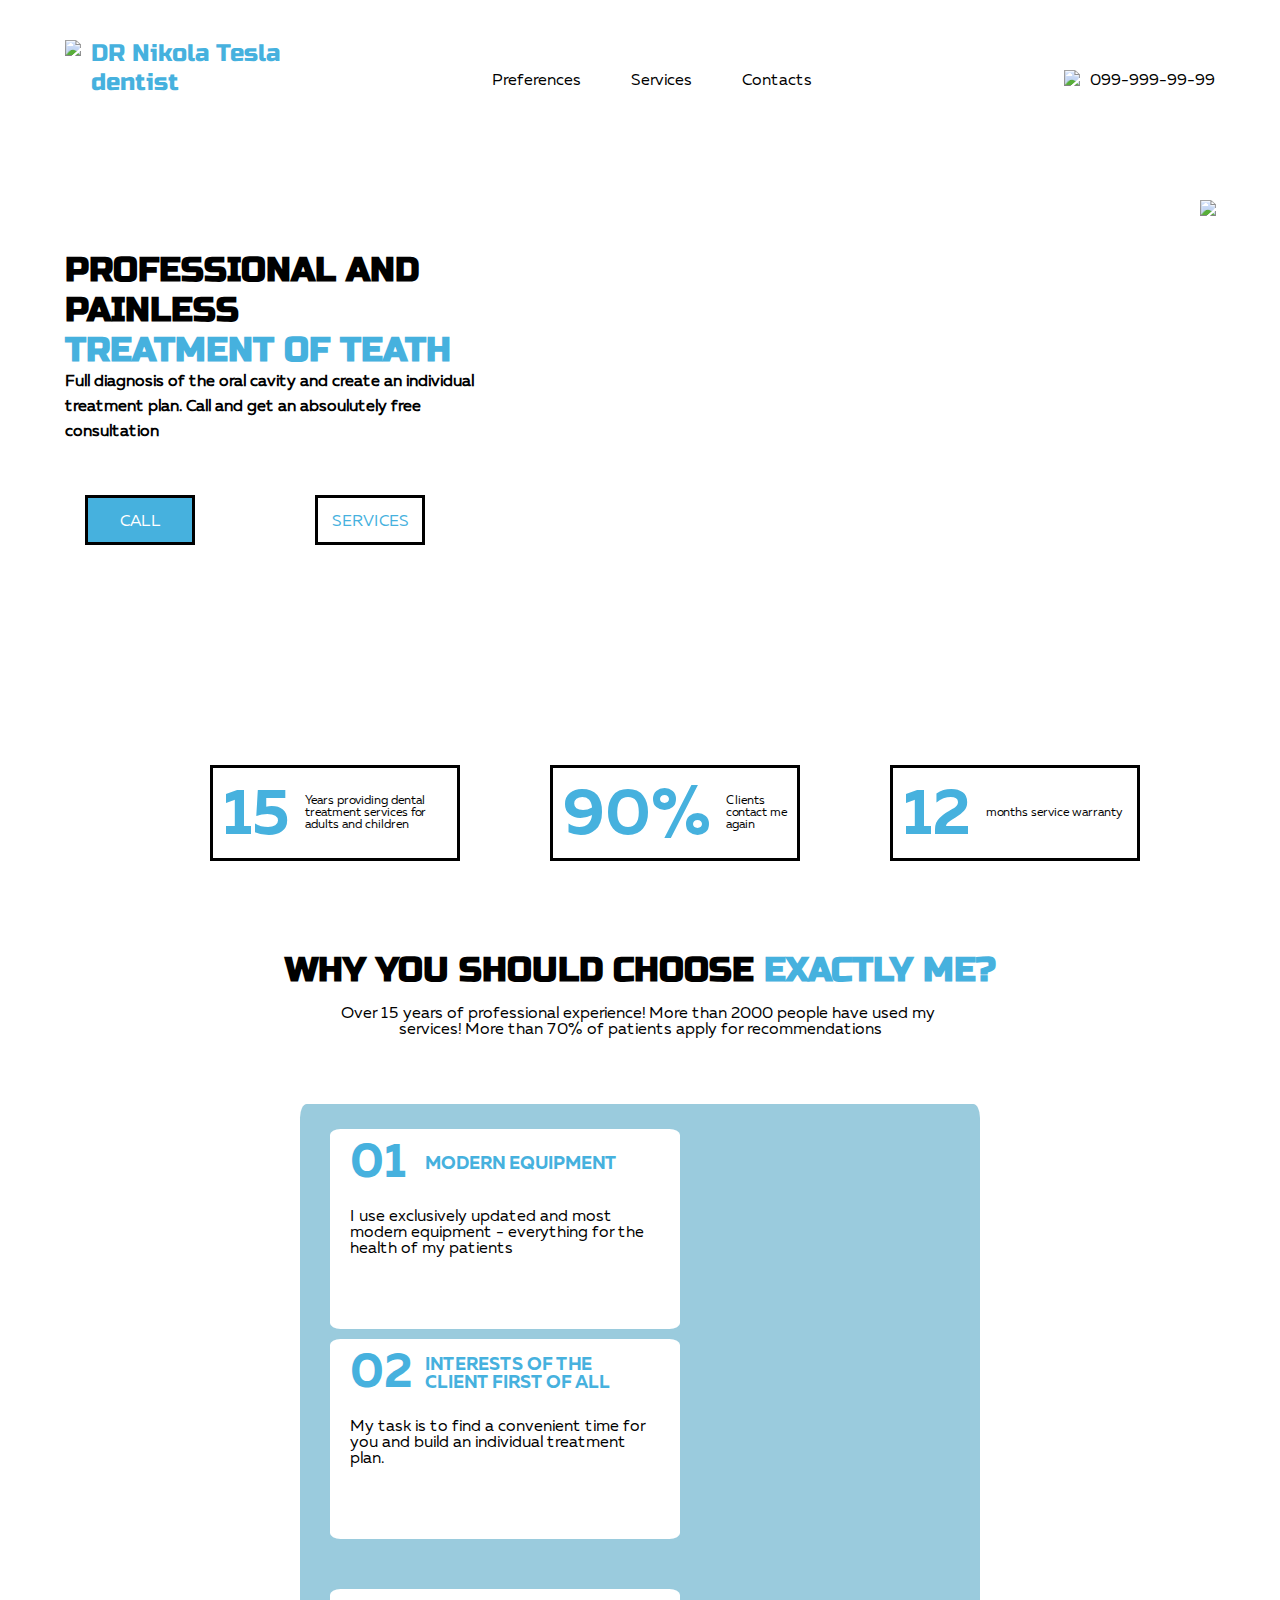
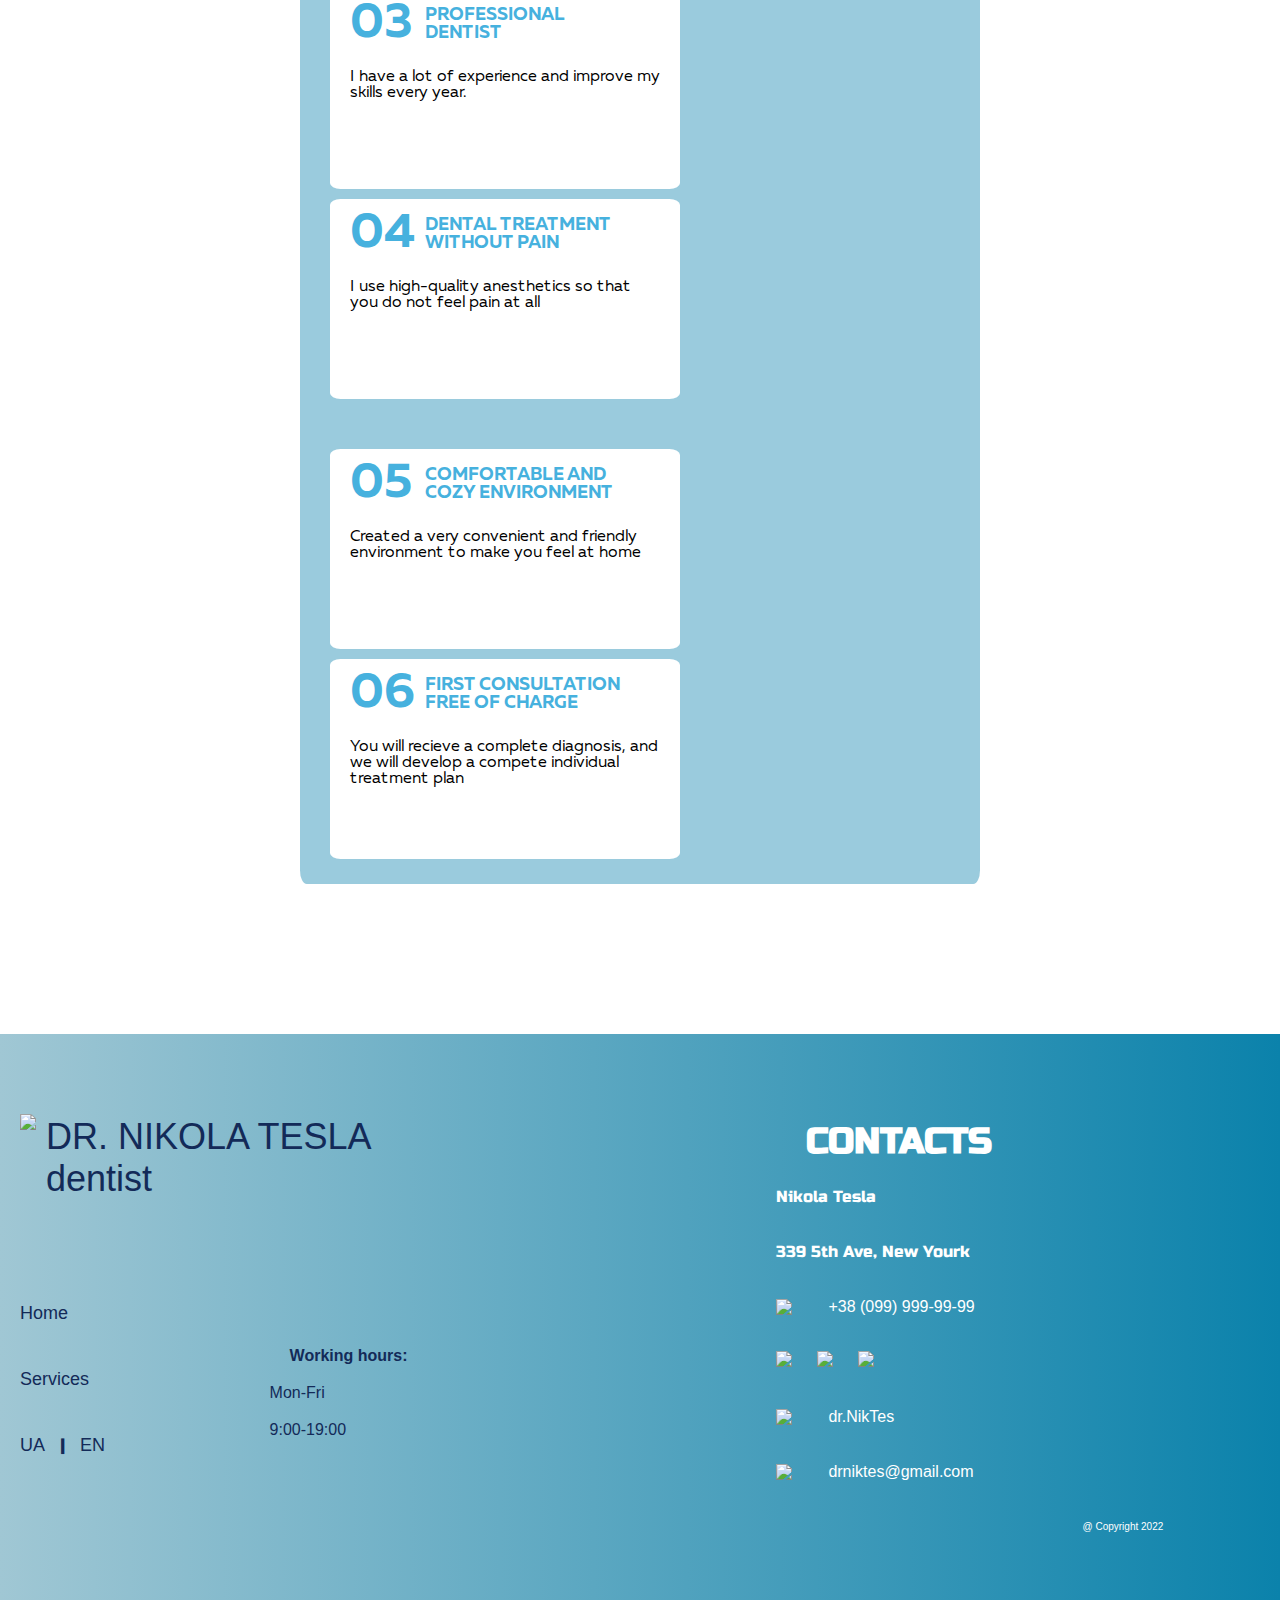
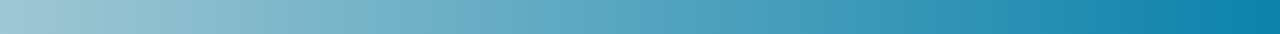
==== Project_10.html @ f96a7cea "Add files via upload" ====
<!DOCTYPE html>
<html lang="en">
<head>
    <meta charset="UTF-8">
    <meta http-equiv="X-UA-Compatible" content="IE=edge">
    <meta name="viewport" content="width=device-width, initial-scale=1.0">
    <link rel="preconnect" href="https://fonts.googleapis.com">
    <link rel="preconnect" href="https://fonts.gstatic.com" crossorigin>
    <link href="https://fonts.googleapis.com/css2?family=Russo+One&display=swap" rel="stylesheet">
    <link rel="stylesheet" href="./style_10.css">
    <title>Project 9</title>
</head>
<body>
    <section class="first-screen">
        <header>
            <div class="header__logo">
                <div class="logo">
                    <img src="https://i.postimg.cc/05WkjbyP/logo.png" height="90px" style="padding-top: 30px; display: inline-block;">
                </div>
                <div style="white-space: break-spaces; padding-left: 10px;">
DR Nikola Tesla
dentist
                </div>
            </div>
            <div class="nav_menu">
                <div>
                    <a href="#">Preferences</a>
                </div>
                <div>
                    <a href="#">Services</a>
                </div>
                <div>
                    <a href="#">Contacts</a>
                </div>
            </div>
            <div class="contacts">
                <img src="https://drive.google.com/uc?export=download&id=1F9b9nxqKxQfD4zKYtaGZJXo1t5kcLLam" height="20px" style="margin-left: 40px;">
                <div class="contacts__headtxt">
                    <a href="tel:+380999999999">
099-999-99-99
                    </a>
                </div>
            </div>
        </header>
        <div class="body">
            <div class="title">
                <h2 style="text-transform: uppercase; font-size: 34px; line-height: 40px;">
Professional and painless
                    <p style="text-transform: uppercase; color: #46b1de;">
Treatment of teath
                    </p>
                </h2>
                <p class="title__description">
Full diagnosis of the oral cavity and create an individual treatment plan. Call and get an absoulutely free consultation
                </p>
            </div>
            <div class="buttons">
                <div class="button__call">
                    <a href="#">Call</a>
                </div>
                <div class="button__services">
                    <a href="#">Services</a>
                </div>
            </div>
        </div>
        <div class="bottom">
            <div class="bottom__card">
                <div class="num__big">
                    15
                </div>
                <div class="num__small">
Years providing dental treatment services for adults and children
                </div>
            </div>
            <div class="bottom__card">
                <div class="num__big">
                    90%
                </div>
                <div class="num__small">
Clients contact me again
                </div>
            </div>
            <div class="bottom__card">
                <div class="num__big">
                    12
                </div>
                <div class="num__small">
months service warranty
                </div>
            </div>
        </div>
        <img class="image__firstSection" src="https://drive.google.com/uc?export=download&id=1a-I1BOcUBD72eORgfE6VtT4l0jvQzrQJ">
    </section>
    <section class="second-screen">
        <div class="second-screen__txt">
            <h2>
Why you should choose <span style="color: #46b1de;"> exactly me?</span>
            </h2>
            <p style="white-space: break-spaces;">
Over 15 years of professional experience! More than 2000 people have used my 
services! More than 70% of patients apply for recommendations
            </p>
        </div>
        <div class="cards">
            <div class="cards__blockS">
                <div class="cards__block">
                    <div class="cards__blockup">
                        <div class="cards__num__big">
01                          
                        </div>
                        <div class="cards__num__small"> 
modern equipment
                        </div>
                    </div>
                    <div class="cards__blockdown">
                        <p>
I use exclusively updated and most modern equipment - everything for the health of my patients
                        </p>
                    </div>
                </div>
                <div class="cards__block">
                    <div class="cards__blockup">
                        <div class="cards__num__big">
02                          
                        </div>
                        <div class="cards__num__small">  
interests of the client first of all
                        </div>
                    </div>
                    <div class="cards__blockdown">
                        <p>
My task is to find a convenient time for you and build an individual treatment plan.
                        </p>
                    </div>
                </div>
            </div>
            <div class="cards__blockS">
                <div class="cards__block">
                    <div class="cards__blockup">
                        <div class="cards__num__big">
03                          
                        </div>
                        <div class="cards__num__small"> 
professional dentist
                        </div>
                    </div>
                    <div class="cards__blockdown">
                        <p>
I have a lot of experience and improve my skills every year.
                        </p>
                    </div>
                </div>
                <div class="cards__block">
                    <div class="cards__blockup">
                        <div class="cards__num__big">
04                          
                        </div>
                        <div class="cards__num__small">  
dental treatment without pain
                        </div>
                    </div>
                    <div class="cards__blockdown">
                        <p>
I use high-quality anesthetics so that you do not feel pain at all
                        </p>
                    </div>
                </div>
            </div>
            <div class="cards__blockS">
                <div class="cards__block">
                    <div class="cards__blockup">
                        <div class="cards__num__big">
05                          
                        </div>
                        <div class="cards__num__small">  
comfortable and cozy environment
                        </div>
                    </div>
                    <div class="cards__blockdown">
                        <p>
Created a very convenient and friendly environment to make you feel at home
                        </p>
                    </div>
                </div>
                <div class="cards__block">
                    <div class="cards__blockup">
                        <div class="cards__num__big">
06                          
                        </div>
                        <div class="cards__num__small">   
first consultation free of charge
                        </div>
                    </div>
                    <div class="cards__blockdown">
                        <p>
You will recieve a complete diagnosis, and we will develop a compete individual treatment plan
                        </p>
                    </div>
                </div>
            </div>
        </div>
    </section>
    <footer>
        <div class="footer__info">
            <div class="footer__logo">
                <img src="https://drive.google.com/uc?export=download&id=1Yw1qPtBmt9utzDOFlF1P5JRcCj2kDEEg" height="90px" style="margin-top: 40px;">
                <p>
DR. NIKOLA TESLA
dentist
                </p>
            </div>
            <div class="footer__about">
                <div class="about__nav">
                    <br><br><br><br>
                    <a href="#">Home</a><br><br><br>
                    <a href="#">Services</a><br><br><br>
                    <a href="#">UA</a>
|
                    <a href="#">EN</a>
                </div>
                <div class="about__hours">
                    <br><br><br><br><br><br><br>
                    <p style="font-weight: 900; padding-left: 20px;">  Working hours:</p>
                    <br>
                    <p>Mon-Fri</p>
                    <br>
                    <p>9:00-19:00</p>
                </div>
            </div>
        </div>
        <div class="footer__contacts">
            <p style="text-transform: uppercase; font-size: 36px; font-weight: 800; padding-left: 30px;">  Contacts</p>
            <p>Nikola Tesla</p>
            <p>339 5th Ave, New Yourk</p>
            <div>
                <a href="tel:+380999999999">
                <img src="https://drive.google.com/uc?export=download&id=1H-5yrau-U8GYDzPHr1L3LYEwcqJkXuJP" width="32px">
                <span> +38 (099) 999-99-99 </span>
                </a>
            </div>
            <p>
                <a href="#">
                    <img src="https://drive.google.com/uc?export=download&id=1PWpRJtiAKDqMCZzgBiVRjdHBgaVghyNv" style="padding-right: 20px;">
                </a>
                <a href="#">
                    <img src="https://drive.google.com/uc?export=download&id=1PNpJVXVaggpWSaQ0KjF5kC0unhIKZTvt" style="padding-right: 20px;">
                </a>
                <a href="#">
                    <img src="https://drive.google.com/uc?export=download&id=10fvWckcaFvHLK7uuWrOR91YHQMZzJYK9">
                </a>
            </p>
            <div>
                <a href="#">
                    <img src="https://drive.google.com/uc?export=download&id=1kIyYLuOJbkab2WkR5JImy6k1LQYL5PiF" width="32px">
                    <span> dr.NikTes </span>
                </a>
            </div>
            <div>
                <a href="#">
                    <img src="https://drive.google.com/uc?export=download&id=1e4_pAxwVT4eRlYGzGFJPGXQ_uA8XvaUu" width="32px">
                    <span> drniktes@gmail.com </span>
                </a>
            </div>
            <div class="footer__copyright">@ Copyright 2022</div>
        </div>
    </footer>
</body>
</html>
---- style_10.css ----
@font-face {
    font-family: 'Muller Regular';
    font-style: normal;
    font-weight: 100;
    src:
            url(./FONTS/Muller\ Regular/MullerRegular.woff2) format(woff2),
            url(./FONTS/Muller\ Regular/MullerRegular.woff) format(woff);
}
@font-face {
    font-family: 'Muller Bold';
    font-style: bold;
    font-weight: 800;
    src: 
            url(./FONTS/Muller\ Bold/MullerBold.woff2) format(woff2),
            url(./FONTS/Muller\ Bold/MullerBold.woff) format(woff);
}
*{
    margin: 0;
    box-sizing: border-box;
    font-family: 'Russo One', sans-serif;
}
.first-screen{
    height: 800px;
    background-image: url(https://i.postimg.cc/9FR7FPbd/background.jpg);
    background-repeat: no-repeat;
    background-size: cover;
    position: relative;
}
.image__firstSection{
    position: absolute;
    bottom: 0;
    background: transparent;
    right: 5vw;
    height: 600px;
    z-index: 1;
}
body section header{
    width: 1150px;
    height: 100px;
    margin: 0 auto;
    white-space: nowrap;
    display: flex;
    justify-content: space-between;
}
.header__logo{
    height: 100px;
    display: flex;
    color: #46b1de;
    font-size: 24px;
    font-weight: 100;
    padding-top: 10px;
}
.nav_menu{
    height: 100px;
    display: grid;
    word-spacing: 60px;
    padding-top: 70px;
    grid: repeat(1, auto) / auto-flow auto ; 
    gap: 50px;
}
header a{
    text-decoration: none;
    color: black;
    text-align: center;
    word-spacing: 40px;
    font-family: 'Muller Regular', sans-serif;
}
.contacts{
    height: 100px;
    display: flex;
    padding-top: 70px;
    justify-content: end;
}
.contacts__headtxt{
    display: inline-block;
    margin-left: 10px;
}
.body{
    width: 1150px;
    margin: 0 auto 0;
}
.title{
    width: 440px;
    padding-top: 150px;
}
.title__description{
    font-family: 'Muller Regular', sans-serif;
    font-size: 16px;
    font-weight: 600;
    line-height: 25px;
}
.buttons{
    padding-top: 50px;
    display: flex;
    width: 440px;
}
.button__call{
    height: 50px;
    width: 110px;
    background-color: #46b1de;
    display: inline-block;
    margin-left: 20px;
    border: solid;
    border-color: black;
    display: flex;
    justify-content: center;
}
.button__services{
    height: 50px;
    width: 110px;
    background-color: white;
    display: inline-block;
    margin-left: 120px;
    border: solid;
    border-color: black;
    display: flex;
    justify-content: center;
}
.button__call a{
    text-decoration: none;
    font-family: 'Muller Regular', sans-serif;
    color: white;
    text-transform: uppercase;
    padding-top: 1em;
    font-size: 16px;
}
.button__services a{
    text-decoration: none;
    font-family: 'Muller Regular', sans-serif;
    color: #46b1de;
    text-transform: uppercase;
    padding-top: 1em;
    font-size: 16px;
}
.bottom{
    margin-top: 220px;
    height: 80px;
    width: 900px;
    margin-left: auto;
    margin-right: auto;
    display: grid;
    grid: repeat(1, auto) / auto-flow auto;
    gap: 50px;
}
.bottom__card{
    display: flex;
    height: 100%;
    width: 250px;
    margin: 0 20px;
    background-color: white;
    border: solid;
    z-index: 2;
}
.num__big{
    font-family: 'Muller Bold', sans-serif;
    color: #46b1de;
    font-size: 65px;
    padding: 15px 10px 10px;
    display: flex;
    align-items: center;
}
.num__small{
    font-family: 'Muller Regular', sans-serif;
    font-size: 12px;
    padding: 10px 5px;
    display: flex;
    align-items: center;
}
.second-screen__txt{
    margin-top: 150px;
}
.second-screen__txt h2{
    text-transform: uppercase; 
    font-size: 34px; 
    line-height: 40px; 
    text-align: center;
}
.second-screen__txt p{
    font-family: 'Muller Regular', sans-serif;
    text-align: center;
    font-size: 16px;
}
.cards{
    margin: 50px 300px;
    width: auto;
    height: auto;
    background-color: rgb(154, 203, 221);
    border-radius: 1%;
    display: flex;
    flex-wrap: wrap;
}
.cards__blockS{
    width: 350px;
    margin: 20px 25px;
    display: flex;
    flex-direction: column;
}
.cards__block{
    width: 350px;
    height: 200px;
    background-color: white;
    border-radius: 3%;
    padding: 10px 20px;
    margin: 5px;
}
.cards__blockup{
    height: 70px;
    display: flex;
}
.cards__num__big{
    font-family: 'Muller Bold', sans-serif;
    color: #46b1de;
    text-transform: uppercase;
    font-size: 48px;
    width: 70px;
    height: 50px;
    margin-right: 5px;
    display: grid;
    align-items: center;
}
.cards__num__small{
    padding: auto 5px 5px 20px;
    width: 220px;
    height: 50px;
    font-family: 'Muller Bold', sans-serif;
    color: #46b1de;
    font-size: 18px;
    text-transform: uppercase;
    display: grid;
    align-items: center;
}
.cards__blockdown{
    height: 130px;
}
.cards__blockdown p{
    font-family: 'Muller Regular', sans-serif;
    font-size: 16px;
}
footer{
    margin-top: 150px;
    padding: 0 20px;
    height: 600px;
    width: auto;
    background-image: linear-gradient(to right, rgb(160, 199, 212), rgb(11, 130, 171));
    display: flex;
}
.footer__info{
    height: 600px;
    width: 61%;
}
.footer__contacts{
    height: 600px;
    width: 39%;
    color: white;
    padding-top: 80px;
    line-height: 55px;
}
.footer__logo{
    margin-top: 40px;
    height: 140px;
    display: flex;
}
.footer__logo p{
    white-space: break-spaces;
    font-family: 'Lucida Sans', 'Lucida Sans Regular', 'Lucida Grande', 'Lucida Sans Unicode', Geneva, Verdana, sans-serif;
    padding-left: 10px;
    font-weight: 500;
    font-size: 36px;
    color: rgb(19, 42, 88);
}
.footer__about{
    height: 220px;
    display: flex;
}
.about__nav{
    height: 420px;
    width: 33%;
    color: rgb(19, 42, 88);
    font-size: 18px;
    word-spacing: 10px;
}
.about__nav a{
    text-decoration: none;
    font-family: 'Lucida Sans', 'Lucida Sans Regular', 'Lucida Grande', 'Lucida Sans Unicode', Geneva, Verdana, sans-serif;
    font-weight: 500;
    color: rgb(19, 42, 88);
}
.about__hours{
    height: 420px;
    width: 66%;
}
.about__hours p{
    font-family: 'Lucida Sans', 'Lucida Sans Regular', 'Lucida Grande', 'Lucida Sans Unicode', Geneva, Verdana, sans-serif;
    color: rgb(19, 42, 88);
}
.footer__copyright{
    font-family: 'Lucida Sans', 'Lucida Sans Regular', 'Lucida Grande', 'Lucida Sans Unicode', Geneva, Verdana, sans-serif;
    font-size: 10px;
    text-align: end;
    padding-right: 20%;
}
.footer__contacts div a{
    display: flex;
    align-items: center;
}
.footer__contacts a{
    text-decoration: none;
    color: white;
}
.footer__contacts a span{
    text-decoration: none;
    font-family: 'Lucida Sans', 'Lucida Sans Regular', 'Lucida Grande', 'Lucida Sans Unicode', Geneva, Verdana, sans-serif;
    padding-left: 20px;
}
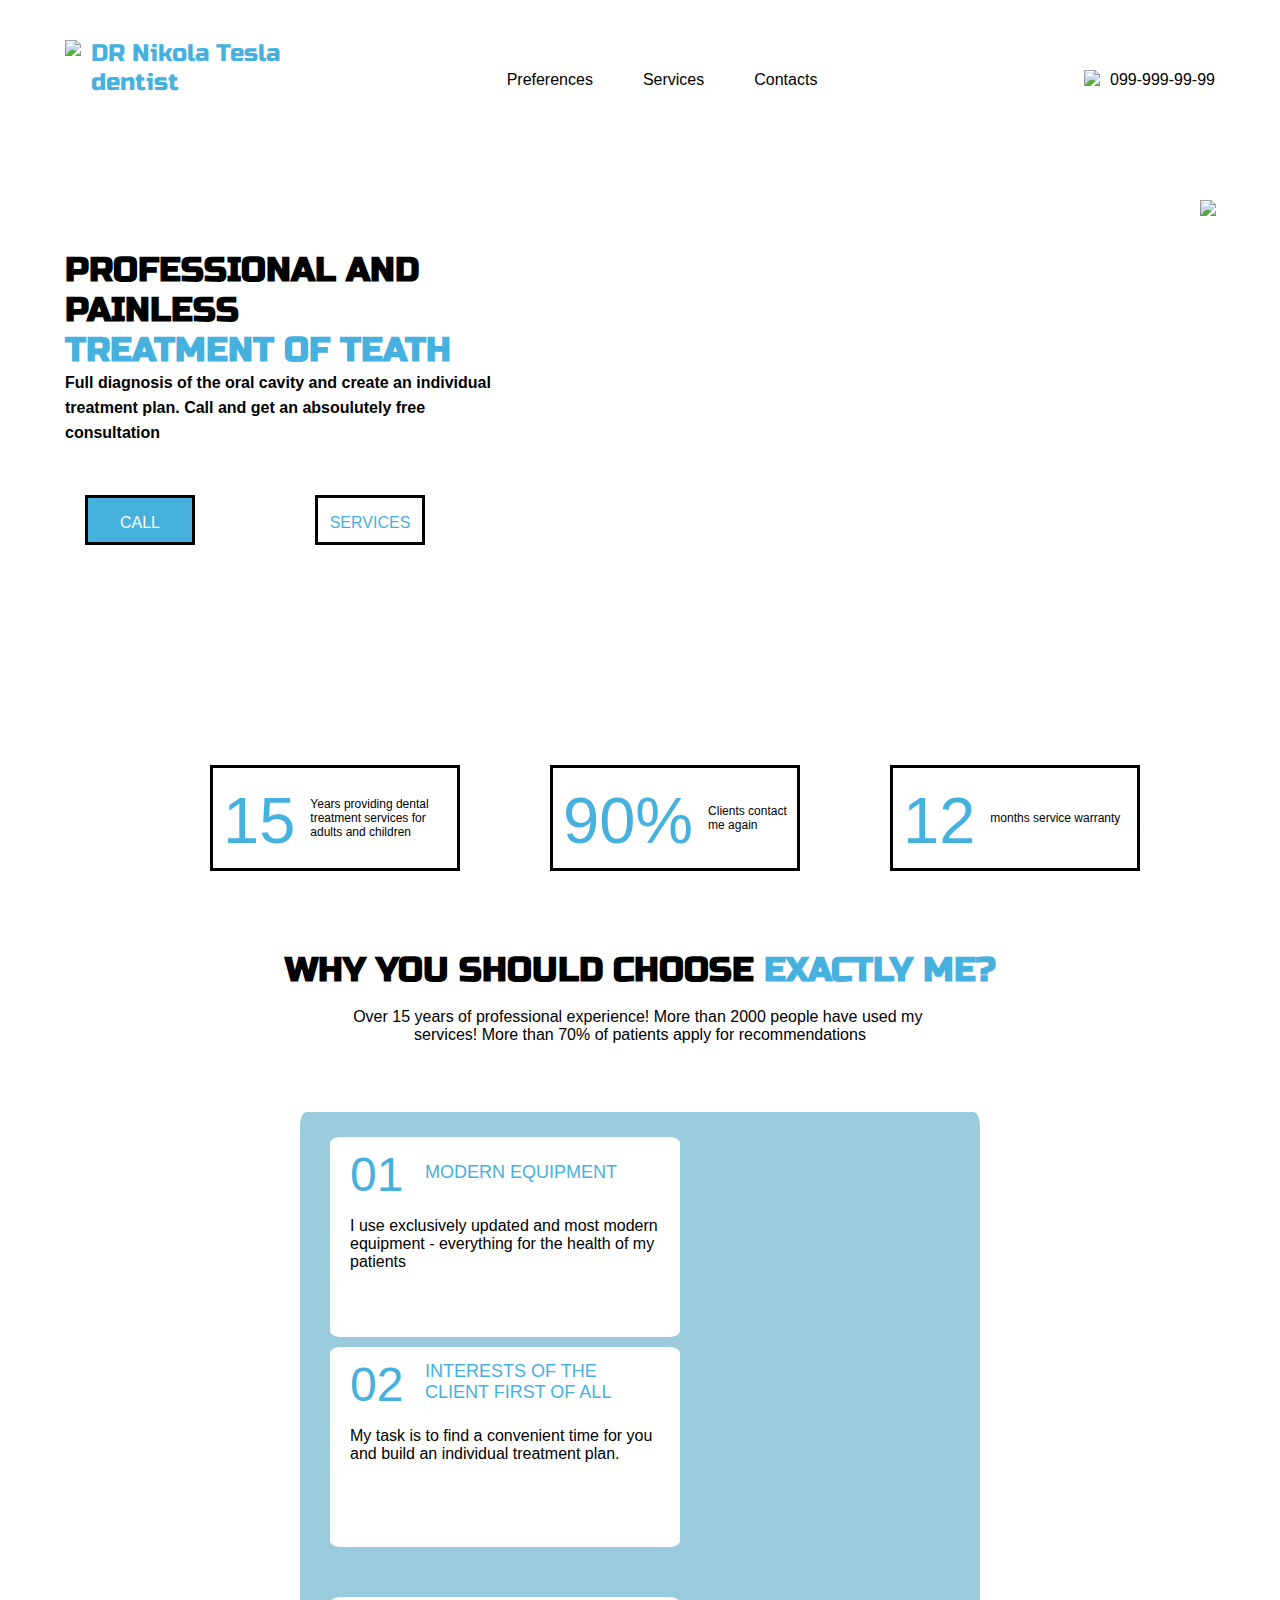
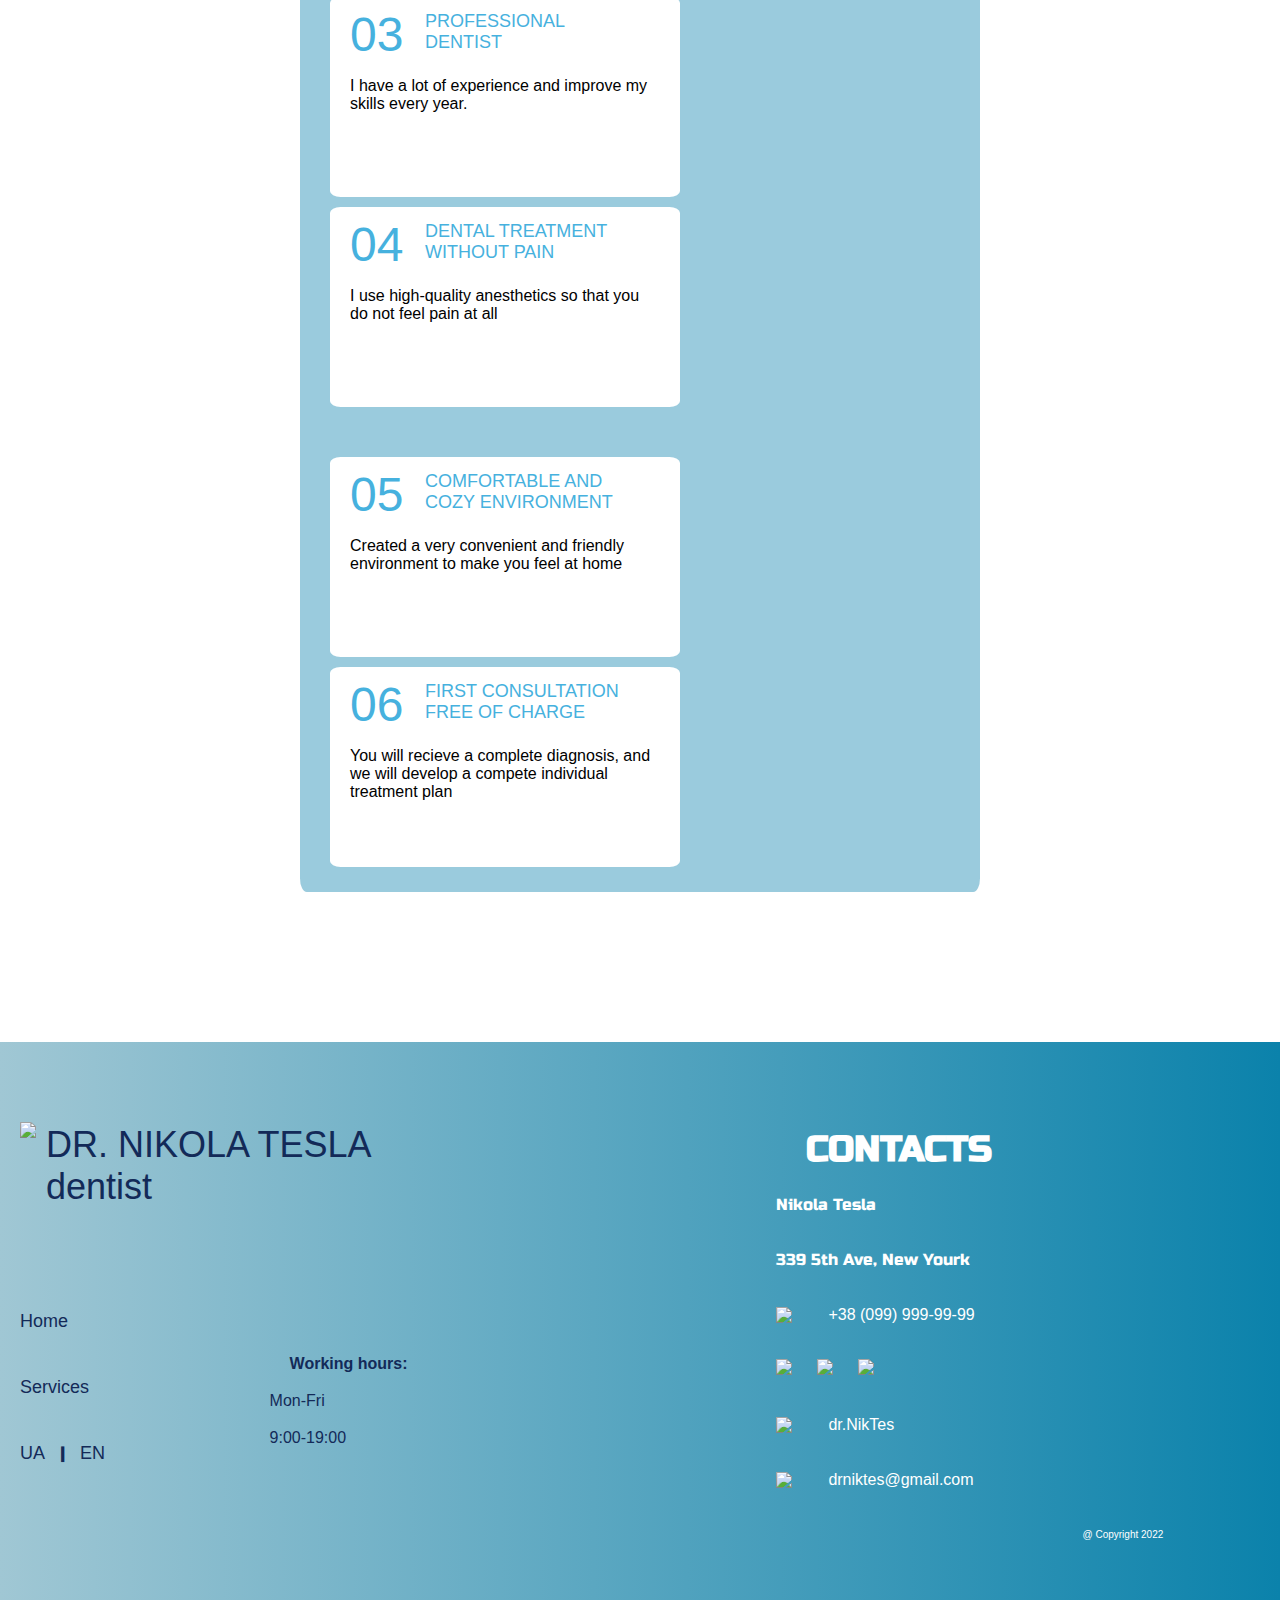
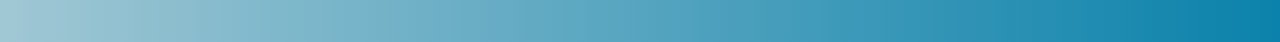
==== commit 155af043: "Update Project_10.html" ====
--- a/Project_10.html
+++ b/Project_10.html
@@ -7,7 +7,7 @@
     <link rel="preconnect" href="https://fonts.googleapis.com">
     <link rel="preconnect" href="https://fonts.gstatic.com" crossorigin>
     <link href="https://fonts.googleapis.com/css2?family=Russo+One&display=swap" rel="stylesheet">
-    <link rel="stylesheet" href="./style_10.css">
+    <link rel="stylesheet" href="style_10.css">
     <title>Project 9</title>
 </head>
 <body>
@@ -265,4 +265,4 @@
         </div>
     </footer>
 </body>
-</html>+</html>
--- a/style_10.css
+++ b/style_10.css
@@ -3,16 +3,16 @@
     font-style: normal;
     font-weight: 100;
     src:
-            url(./FONTS/Muller\ Regular/MullerRegular.woff2) format(woff2),
-            url(./FONTS/Muller\ Regular/MullerRegular.woff) format(woff);
+            url(FONTS/Muller Regular/MullerRegular.woff2) format(woff2),
+            url(FONTS/Muller Regular/MullerRegular.woff) format(woff);
 }
 @font-face {
     font-family: 'Muller Bold';
     font-style: bold;
     font-weight: 800;
     src: 
-            url(./FONTS/Muller\ Bold/MullerBold.woff2) format(woff2),
-            url(./FONTS/Muller\ Bold/MullerBold.woff) format(woff);
+            url(FONTS/Muller Bold/MullerBold.woff2) format(woff2),
+            url(FONTS/Muller Bold/MullerBold.woff) format(woff);
 }
 *{
     margin: 0;
@@ -311,4 +311,4 @@
     text-decoration: none;
     font-family: 'Lucida Sans', 'Lucida Sans Regular', 'Lucida Grande', 'Lucida Sans Unicode', Geneva, Verdana, sans-serif;
     padding-left: 20px;
-}+}
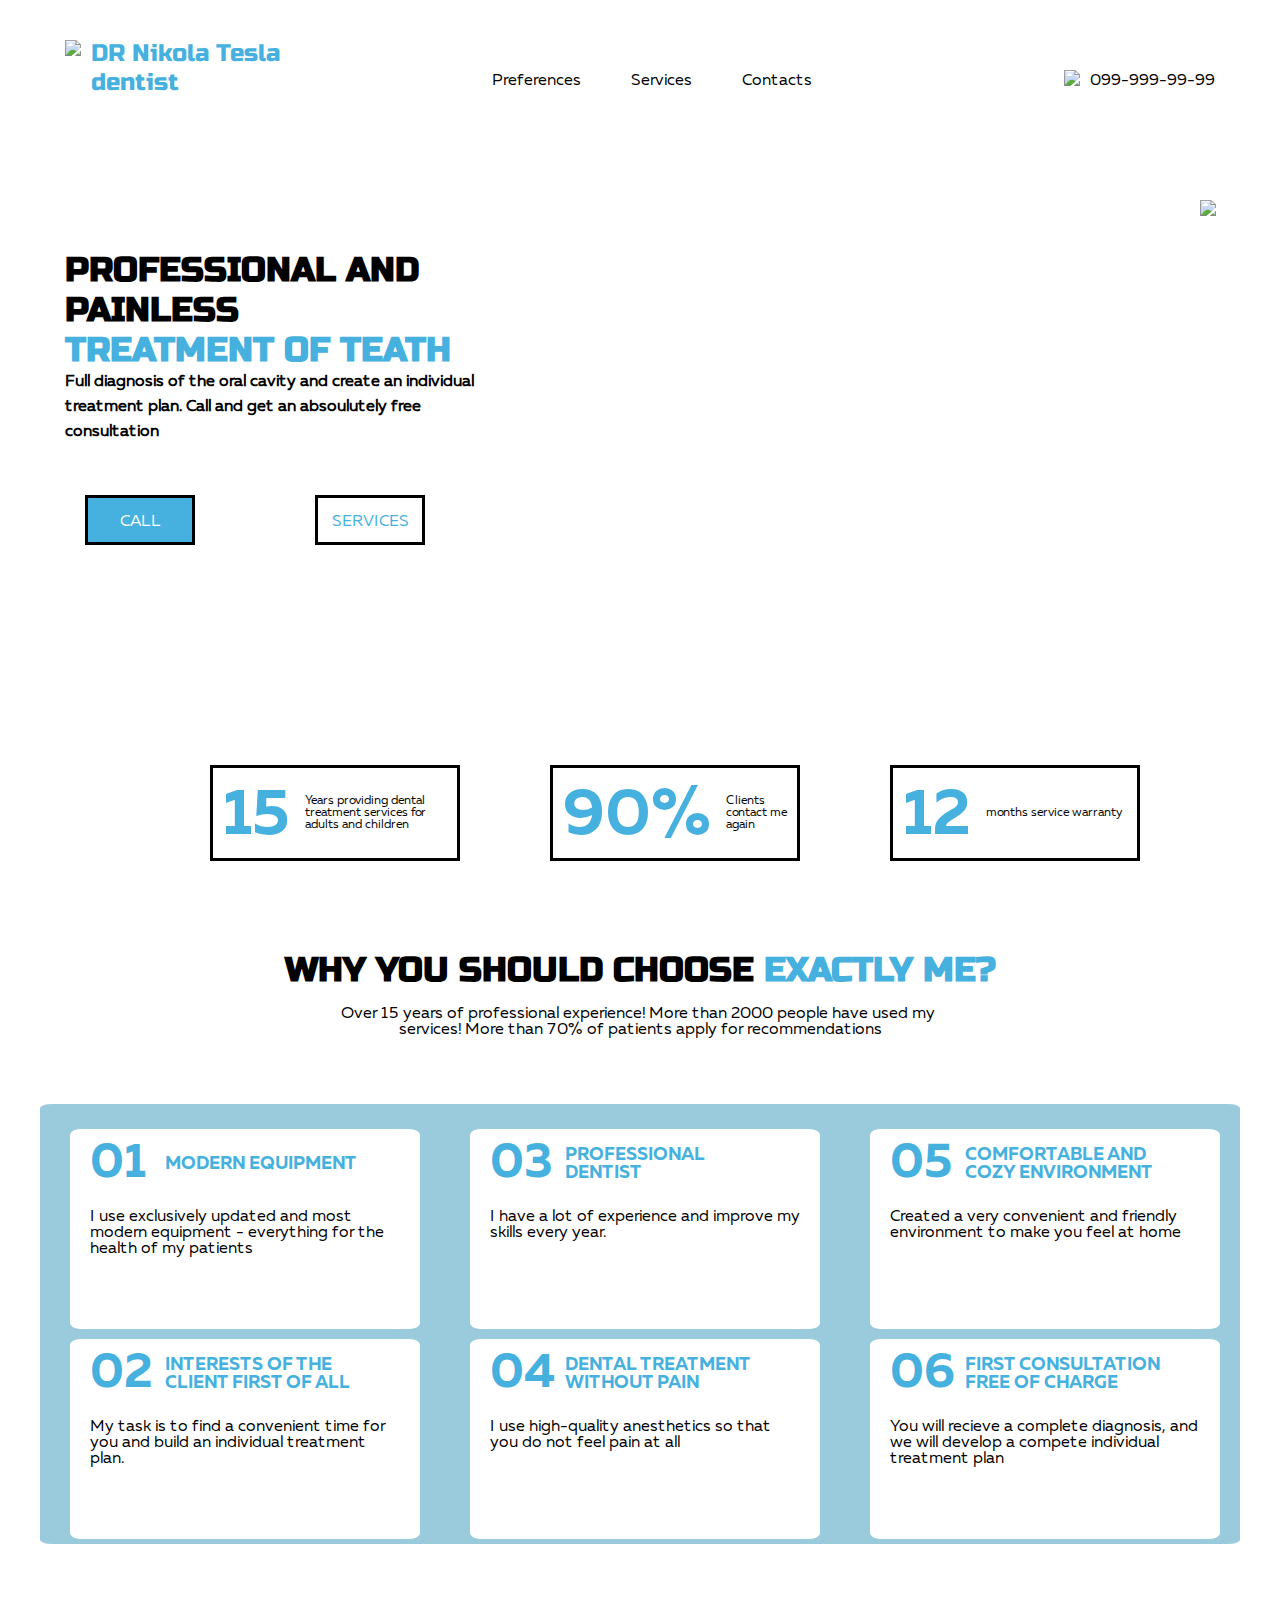
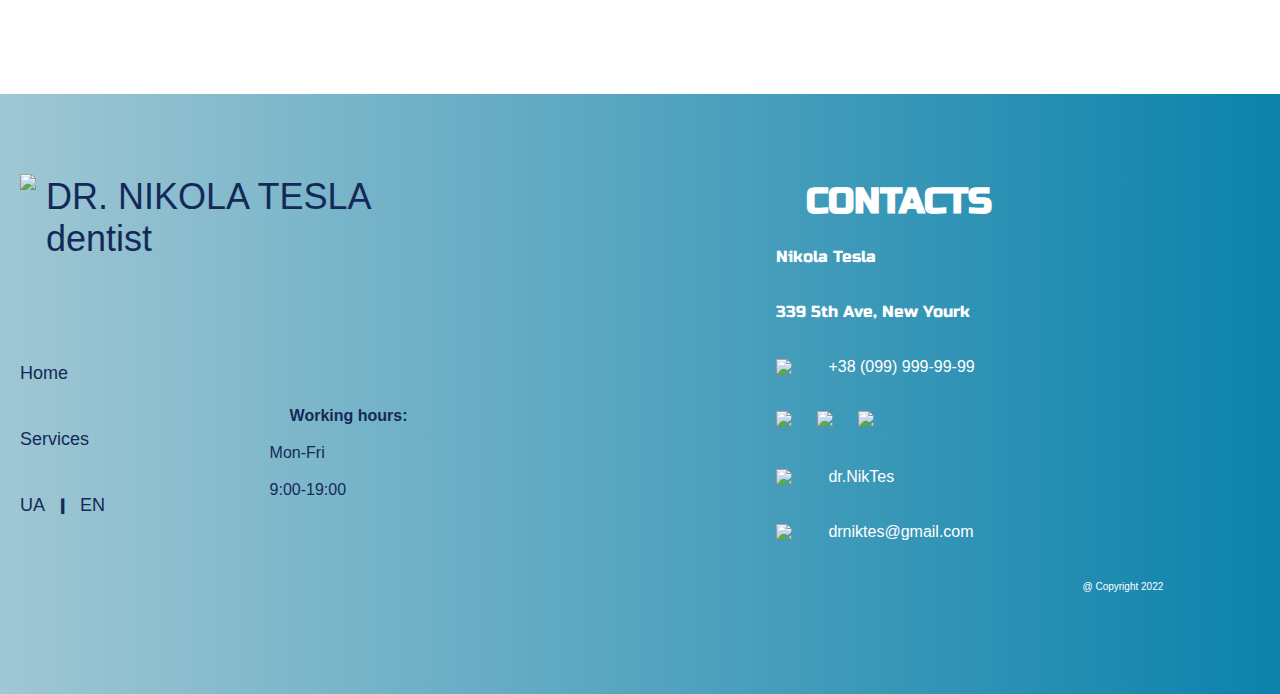
==== commit 1d3e6fac: "Update v1.0" ====
--- a/Project_10.html
+++ b/Project_10.html
@@ -7,8 +7,8 @@
     <link rel="preconnect" href="https://fonts.googleapis.com">
     <link rel="preconnect" href="https://fonts.gstatic.com" crossorigin>
     <link href="https://fonts.googleapis.com/css2?family=Russo+One&display=swap" rel="stylesheet">
-    <link rel="stylesheet" href="style_10.css">
-    <title>Project 9</title>
+    <link rel="stylesheet" href="./style_10.css">
+    <title>Project 10</title>
 </head>
 <body>
     <section class="first-screen">
@@ -239,24 +239,24 @@
                 </a>
             </div>
             <p>
-                <a href="#">
+                <a href="viber://chat?number=%2B380999999999">    <!--VIBER-->
                     <img src="https://drive.google.com/uc?export=download&id=1PWpRJtiAKDqMCZzgBiVRjdHBgaVghyNv" style="padding-right: 20px;">
                 </a>
-                <a href="#">
+                <a href="https://telegram.me/drniktes">    <!--TG-->
                     <img src="https://drive.google.com/uc?export=download&id=1PNpJVXVaggpWSaQ0KjF5kC0unhIKZTvt" style="padding-right: 20px;">
                 </a>
-                <a href="#">
+                <a href="https://wa.me/380999999999">    <!--WATSUP-->
                     <img src="https://drive.google.com/uc?export=download&id=10fvWckcaFvHLK7uuWrOR91YHQMZzJYK9">
                 </a>
             </p>
             <div>
-                <a href="#">
+                <a href="https://www.instagram.com/dr.NikTes">    <!--IG-->
                     <img src="https://drive.google.com/uc?export=download&id=1kIyYLuOJbkab2WkR5JImy6k1LQYL5PiF" width="32px">
                     <span> dr.NikTes </span>
                 </a>
             </div>
             <div>
-                <a href="#">
+                <a href="mailto:drniktes@gmail.com">    <!--EMAIL-->
                     <img src="https://drive.google.com/uc?export=download&id=1e4_pAxwVT4eRlYGzGFJPGXQ_uA8XvaUu" width="32px">
                     <span> drniktes@gmail.com </span>
                 </a>
@@ -265,4 +265,4 @@
         </div>
     </footer>
 </body>
-</html>
+</html>--- a/style_10.css
+++ b/style_10.css
@@ -3,16 +3,16 @@
     font-style: normal;
     font-weight: 100;
     src:
-            url(FONTS/Muller Regular/MullerRegular.woff2) format(woff2),
-            url(FONTS/Muller Regular/MullerRegular.woff) format(woff);
+            url(./FONTS/Muller\ Regular/MullerRegular.woff2) format(woff2),
+            url(./FONTS/Muller\ Regular/MullerRegular.woff) format(woff);
 }
 @font-face {
     font-family: 'Muller Bold';
     font-style: bold;
     font-weight: 800;
     src: 
-            url(FONTS/Muller Bold/MullerBold.woff2) format(woff2),
-            url(FONTS/Muller Bold/MullerBold.woff) format(woff);
+            url(./FONTS/Muller\ Bold/MullerBold.woff2) format(woff2),
+            url(./FONTS/Muller\ Bold/MullerBold.woff) format(woff);
 }
 *{
     margin: 0;
@@ -181,19 +181,23 @@
     font-size: 16px;
 }
 .cards{
-    margin: 50px 300px;
+    margin: 50px auto;
+    max-width: 1200px;
     width: auto;
     height: auto;
     background-color: rgb(154, 203, 221);
     border-radius: 1%;
     display: flex;
     flex-wrap: wrap;
+    justify-content: space-evenly;
 }
 .cards__blockS{
+    height: 400px;
     width: 350px;
     margin: 20px 25px;
     display: flex;
     flex-direction: column;
+    justify-content: space-evenly;
 }
 .cards__block{
     width: 350px;
@@ -311,4 +315,4 @@
     text-decoration: none;
     font-family: 'Lucida Sans', 'Lucida Sans Regular', 'Lucida Grande', 'Lucida Sans Unicode', Geneva, Verdana, sans-serif;
     padding-left: 20px;
-}
+}